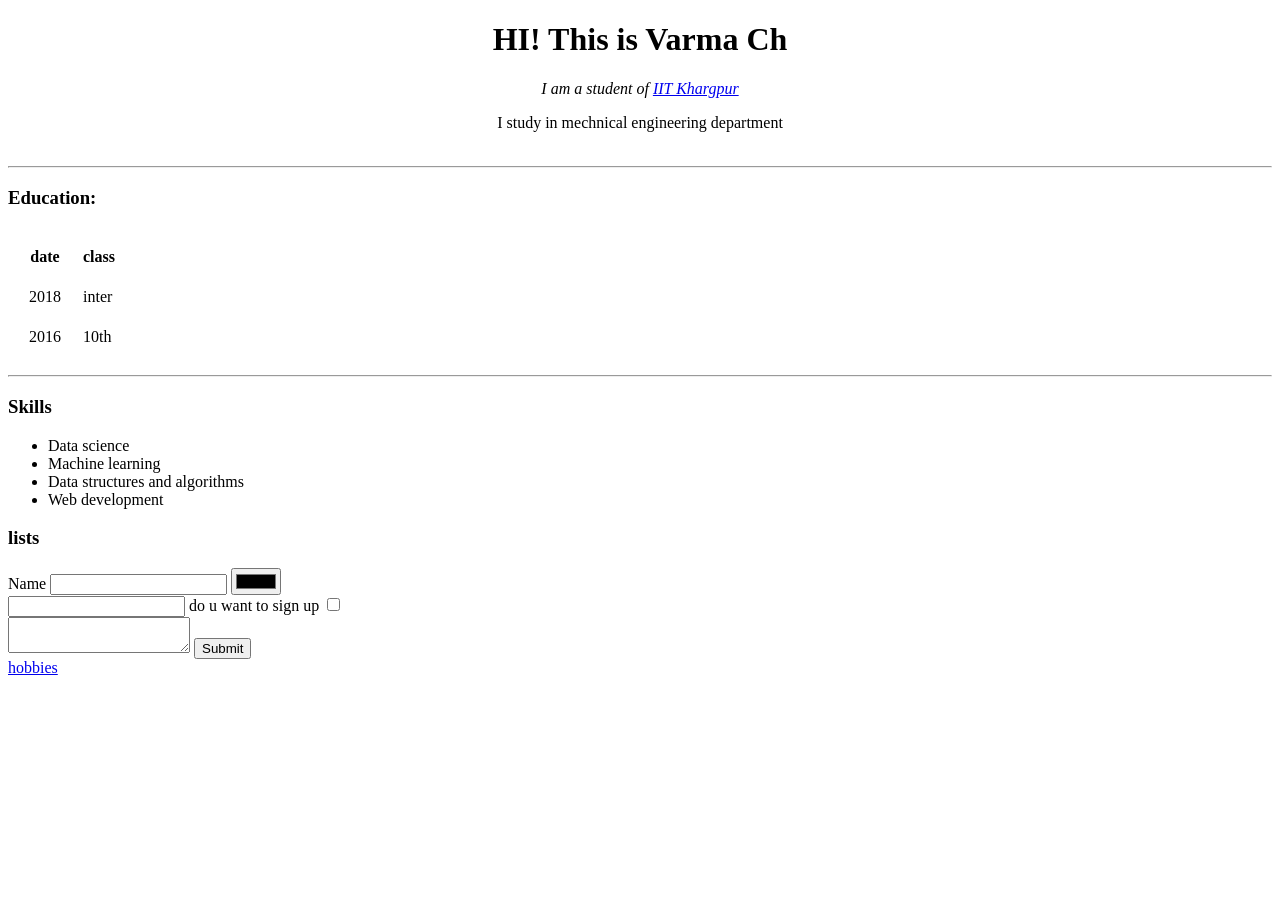
==== index.html @ c2552968 "Add files via upload" ====
<!DOCTYPE html>
<html>
    <head>
        <meta charset="utf-8">
        <title> Chekuri Srinivasa Varma</title>
    </head>
    <body>
        <center>
            <h1>HI! This is Varma Ch</h1>
            <p>
                <em>I am a student of <a href="http://www.iitkgp.ac.in/department/ME">IIT Khargpur</a></em>
            </p>
            <p>
                I study in mechnical engineering department
                <br>
                <img src=>
            </p>
        </center>
        <hr size=2>
        <h3>Education:</h3>
        <table cellspacing=20>
            <thead>
                <tr>
                    <th>date</th>
                    <th>class</th>

                </tr>
            </thead>
            <tr>
                <td> 2018</td>
                <td> inter</td>
            </tr>
            <tr>
                <td> 2016</td>
                <td> 10th</td>
            </tr>
        </table>
        <hr size=2>
        <h3> Skills </h3>
        <ul>
            <li>Data science</li>
            <li>Machine learning</li>
            <li>Data structures and algorithms</li>
            <li>Web development</li>
        </ul>
        <h3>lists</h3>
        <form action="mailto:srinivasavarmachekuri@gmail.com">
            <label >Name</label>
            <input type="text" name="name">
            <input type="color"><br>
            <input type="password">
            <label>do u want to sign up</label>
            <input type="checkbox"><br>
            <textarea ></textarea>
            <input type="submit">
        </form>
        <a href="hobbies.html">hobbies</a>
    </body>
</html>
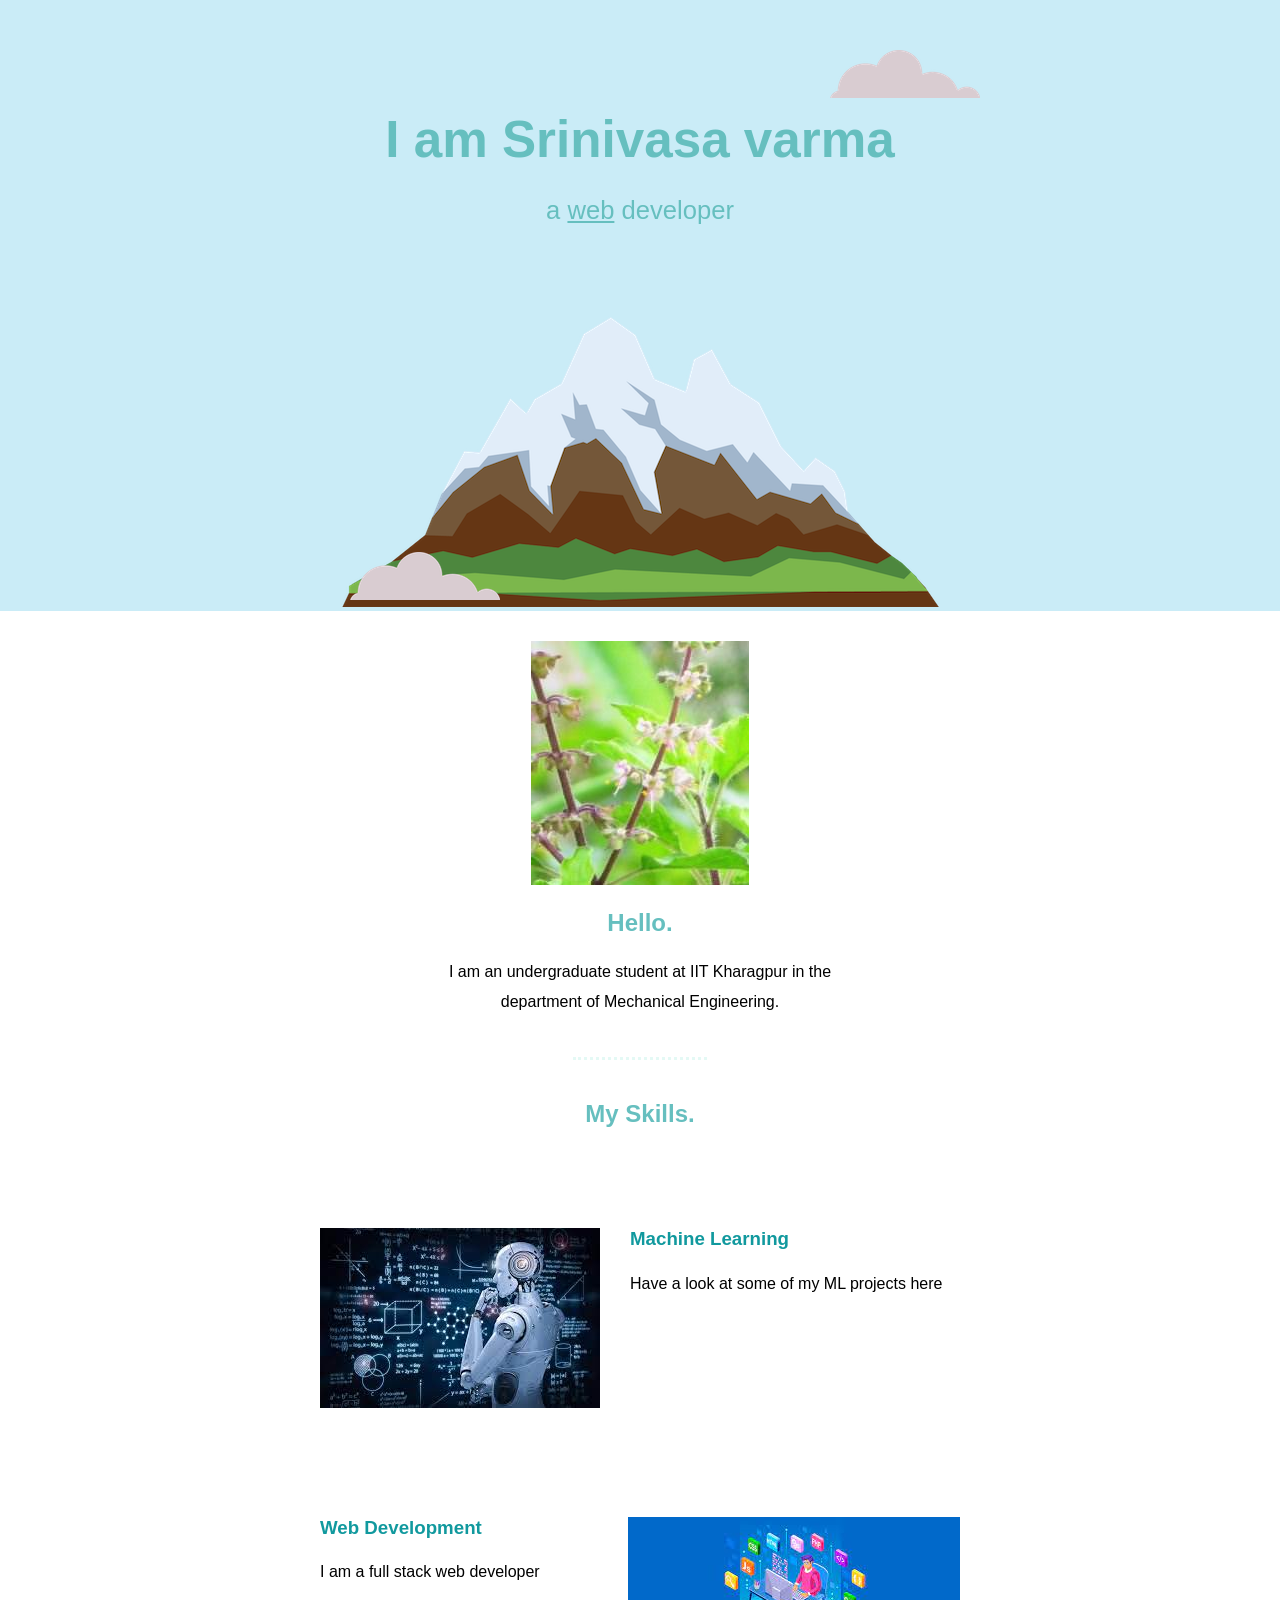
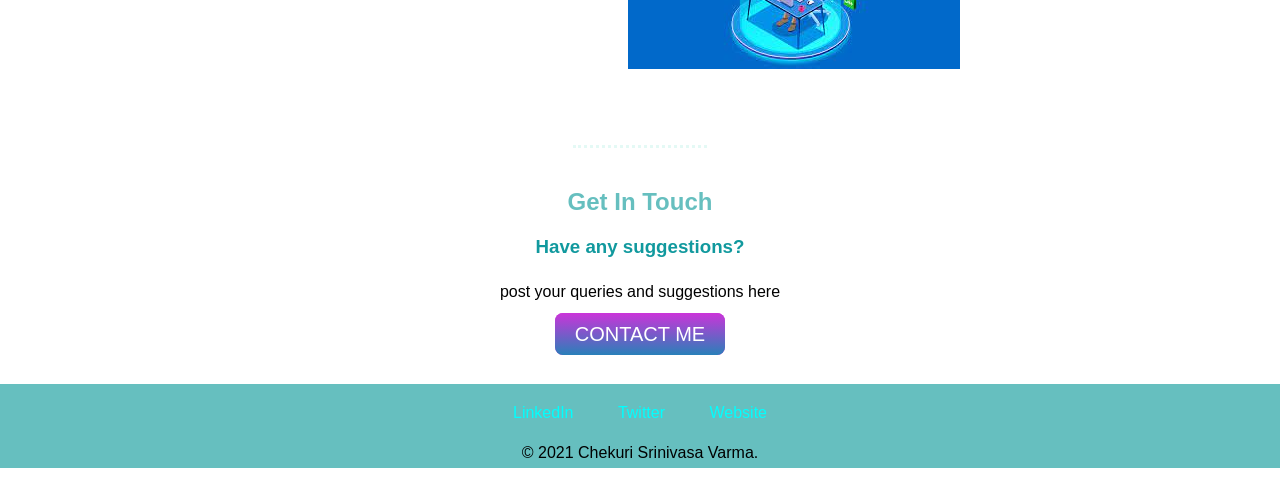
==== commit f3e4644f: "Rename web.html to index.html" ====
--- a/index.html
+++ b/index.html
@@ -2,58 +2,57 @@
 <html>
     <head>
         <meta charset="utf-8">
-        <title> Chekuri Srinivasa Varma</title>
+        <title>  Srinivasa Varma</title>
+        <link rel="stylesheet" href="web.css">
+        <link rel="icon" href="favicon.ico">
+         
     </head>
     <body>
-        <center>
-            <h1>HI! This is Varma Ch</h1>
-            <p>
-                <em>I am a student of <a href="http://www.iitkgp.ac.in/department/ME">IIT Khargpur</a></em>
-            </p>
-            <p>
-                I study in mechnical engineering department
-                <br>
-                <img src=>
-            </p>
-        </center>
-        <hr size=2>
-        <h3>Education:</h3>
-        <table cellspacing=20>
-            <thead>
-                <tr>
-                    <th>date</th>
-                    <th>class</th>
-
-                </tr>
-            </thead>
-            <tr>
-                <td> 2018</td>
-                <td> inter</td>
-            </tr>
-            <tr>
-                <td> 2016</td>
-                <td> 10th</td>
-            </tr>
-        </table>
-        <hr size=2>
-        <h3> Skills </h3>
-        <ul>
-            <li>Data science</li>
-            <li>Machine learning</li>
-            <li>Data structures and algorithms</li>
-            <li>Web development</li>
-        </ul>
-        <h3>lists</h3>
-        <form action="mailto:srinivasavarmachekuri@gmail.com">
-            <label >Name</label>
-            <input type="text" name="name">
-            <input type="color"><br>
-            <input type="password">
-            <label>do u want to sign up</label>
-            <input type="checkbox"><br>
-            <textarea ></textarea>
-            <input type="submit">
-        </form>
-        <a href="hobbies.html">hobbies</a>
+        <div class="tc">
+            <img class="tcl" src="cloud.png" alt="cloud">
+            <h1> I am Srinivasa varma</h1>
+            <p class="para">a <span class="webs">web</span> developer</p>
+            <img class="bcl" src="cloud.png" alt="cloud">
+            <img src="mountain.png" alt="mountain">
+        </div>
+        <div class="mc">
+            <div class="profile">
+              <img class="tree"src="tree.jpg" sizes="10px" alt="photo">
+              <h2>Hello.</h2>
+              <p class="intro">I am an undergraduate student at IIT Kharagpur in the department of Mechanical Engineering.</p>
+            </div>
+            <hr>
+            <div class="skills">
+              <h2>My Skills.</h2>
+              <div class="skill-row">
+                <img class="ml" src="ml.jpg" alt="">
+                <h3>Machine Learning</h3>
+                <p>Have a look at some of my ML projects here</p>
+              </div>
+              <br>
+              <div class="skill-row">
+                <img class="web" src="web.jpg" alt="">
+                <h3>Web Development</h3>
+                <p>I am a full stack web developer</p>
+              </div>
+              <br>
+            </div>
+            <hr>
+            <div class="contact-me">
+              <h2>Get In Touch</h2>
+              <h3>Have any suggestions?</h3>
+              <p class="contactmessage"> post your queries and suggestions here </p>
+              <a class="btn" href="mailto:srinivasavarmachekuri@gmail.com">CONTACT ME</a>
+            </div>
+          </div>
+          <br>
+          
+          <div class="bc">
+            <a class="footer-link" href="https://www.linkedin.com/">LinkedIn   </a>
+            <a class="footer-link" href="https://twitter.com/">Twitter   </a>
+            <a class="footer-link" href="https://github.com/">Website</a>
+            <p>© 2021 Chekuri Srinivasa Varma.</p>
+          </div>
+          
     </body>
-</html>+</html>
--- a/web.css
+++ b/web.css
@@ -0,0 +1,115 @@
+.tc{
+    background-color: rgb(202, 236, 247);
+    padding-top: 100px;
+}
+
+
+.webs{
+    text-decoration: underline;
+}
+body{
+    margin: 0;
+    text-align: center;
+    font-family:'Gill Sans', 'Gill Sans MT', Calibri, 'Trebuchet MS', sans-serif;
+}
+.skill-row{
+    width:50%;
+    margin: 100px auto 100px auto;
+    text-align: left;
+    
+}
+h1{
+    color: #66BFBF;
+    margin: 10px auto 0 auto ;
+    font-size: 320%;
+    
+}
+h2{ 
+    color: #66BFBF;
+    font-family: Arial, Helvetica, sans-serif;
+}
+h3{
+    font-family: Verdana, Geneva, Tahoma, sans-serif;
+    color: #11999E;
+}
+.para{
+    color: #66BFBF;
+    font-size: 160%;
+}
+.bcl{
+    position: absolute;
+    left: 350px;
+    bottom: 300px;
+}
+.tcl{
+    position: absolute;
+    right:300px;
+    top:50px;
+}
+.ml{
+    margin-right: 30px;
+    float: left;
+}
+.web{
+    margin-left: 30px;
+    float: right;
+}
+hr{
+    border: dotted;
+    color: #E4F9F5;
+    width: 10%;
+    border-bottom: none;
+    margin: 40px auto;
+}
+.tree{
+    padding-top: 30px;
+}
+.intro{
+    width: 30%;
+    margin:auto;
+}
+p{
+    line-height: 30px;
+}
+.btn {
+    background: #cb34d9;
+    background-image: -webkit-linear-gradient(top, #cb34d9, #2980b9);
+    background-image: -moz-linear-gradient(top, #cb34d9, #2980b9);
+    background-image: -ms-linear-gradient(top, #cb34d9, #2980b9);
+    background-image: -o-linear-gradient(top, #cb34d9, #2980b9);
+    background-image: linear-gradient(to bottom, #cb34d9, #2980b9);
+    -webkit-border-radius: 8;
+    -moz-border-radius: 8;
+    border-radius: 8px;
+    font-family: Arial;
+    color: #ffffff;
+    font-size: 20px;
+    padding: 10px 20px 10px 20px;
+    text-decoration: none;
+  }
+  
+  .btn:hover {
+    background: #3cfc69;
+    background-image: -webkit-linear-gradient(top, #3cfc69, #d9d934);
+    background-image: -moz-linear-gradient(top, #3cfc69, #d9d934);
+    background-image: -ms-linear-gradient(top, #3cfc69, #d9d934);
+    background-image: -o-linear-gradient(top, #3cfc69, #d9d934);
+    background-image: linear-gradient(to bottom, #3cfc69, #d9d934);
+    text-decoration: none;
+  }
+
+  .bc{
+      
+      margin-top: 20px;
+      padding-top: 20px;
+      background-color: #66BFBF;
+  }
+
+a{
+    text-decoration: none;
+    margin: 10px 20px;
+    color: aqua;
+}
+a:hover{
+    color:black
+}
